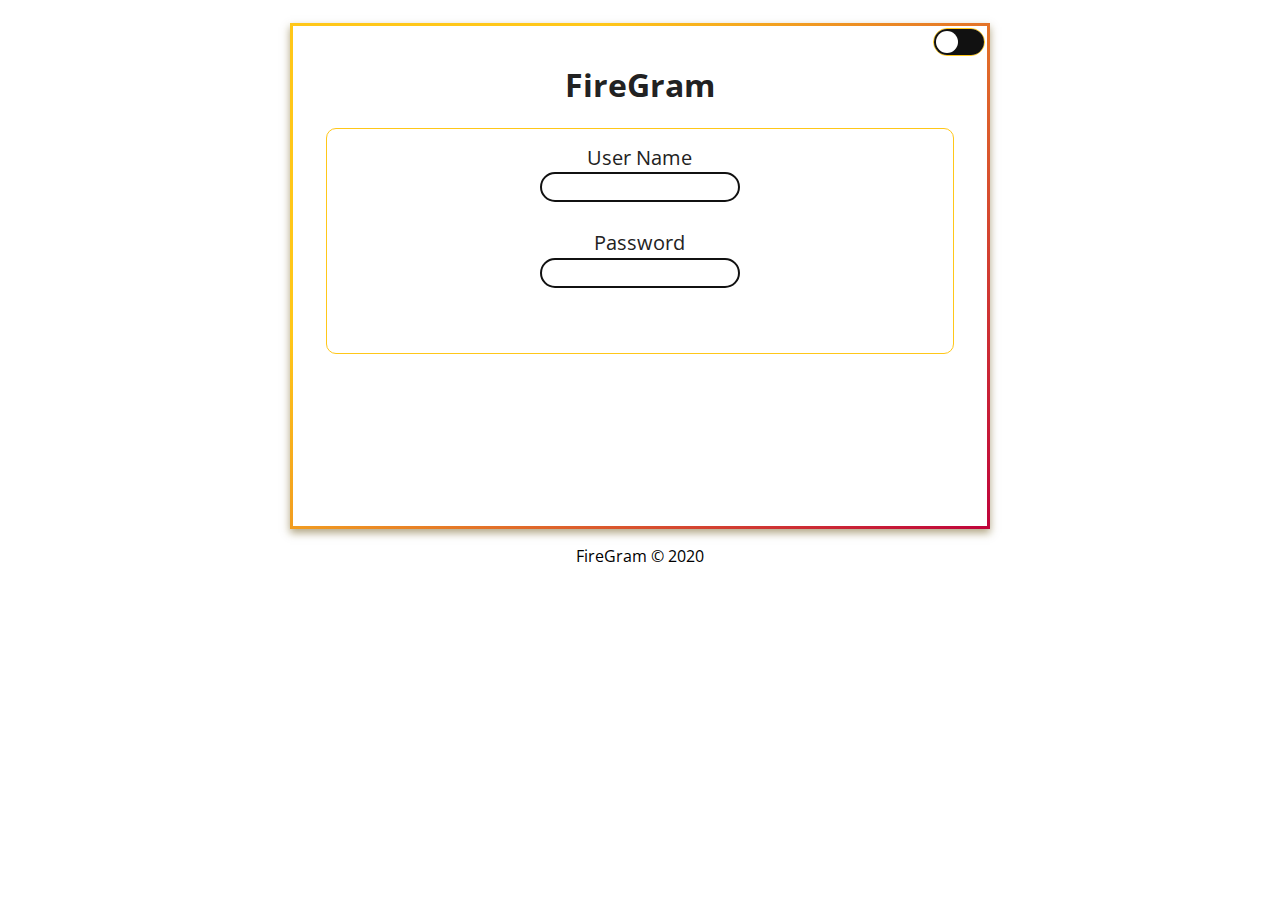
==== index.html @ 4b80f98f "first commit" ====
<!DOCTYPE html>
<html lang="en">
<head>
    <meta charset="UTF-8">
    <meta name="viewport" content="width=device-width, initial-scale=1.0">
    <meta name="theme-color" content="#bf033b">
     <!--Local css-->
   <link rel="stylesheet" type="text/css" href="./css/style.css"> 
   <link rel="stylesheet" type="text/css" href="./css/index.css"> 
   <link rel="stylesheet" type="text/css" href="./css/responsive.css"> 
   <!--font awesome icons-->
   <link rel="stylesheet" href="https://use.fontawesome.com/releases/v5.15.1/css/all.css" integrity="sha384-vp86vTRFVJgpjF9jiIGPEEqYqlDwgyBgEF109VFjmqGmIY/Y4HV4d3Gp2irVfcrp" crossorigin="anonymous">
  
    <title>FireGram</title>

    
</head>
<body>

    
    
    <!--login box-->
    <div class="module-border-wrap">
        <div class="module">

     <!--light and dark mode toggle-->
        <div id="checkbox-container">
         <input type="checkbox" class="checkbox" id="checkbox">
         <label for="checkbox" class="checkbox-label">
             <i class="fas fa-moon"></i>
             <i class="fas fa-sun"></i>
             <div class="ball"></div>
         </label>
        </div>

        <h1>FireGram <i class="fas fa-fire fa-gradient"></i></h1>
        <!--text input -->
        <div id="input-box"> 
        <label for="user-name"> User Name </label><br>
        <input type="text" id="user-name"></input>
        <br><br>
        <label for="user-pass"> Password </label><br>
        <input type="text" id="user-pass"></input>
        <p id="msg"></p>
        <i id="button2" class="fas fa-sign-in-alt fa-gradient" onclick="login();"></i>
        </div>
        </div>
    </div>



 

    
<p id="foot"><i class="fas fa-fire fa-gradient"></i> FireGram &copy; 2020 </p>

<script src="./main.js"></script>    

</body>
</html>
---- css/style.css ----
@import url('https://fonts.googleapis.com/css2?family=Open+Sans:wght@300&display=swap');
*{
    box-sizing: border-box;
}
:root{
    --gradient: linear-gradient(315deg, #bf033b 0%, #ffc719 74%);
    --yellow:  #ffc719;
    --red: #bf033b;
}
::-webkit-scrollbar {
    width: 0px;  /* Remove scrollbar space */
    background: transparent; /*  Optional: just make scrollbar invisible */
    
}
/* Optional: show position indicator in red 
::-webkit-scrollbar-thumb {
    background-color: var(--red);
    width: 10px;
    border-radius: 25px;
}*/

html{
    font-family: 'Open Sans', sans-serif;
    overflow: scroll;
    overflow-x: hidden;
}

body{
    position: relative;
    min-width: 350px;
    height: auto;
    /*background-color: rgb(250, 250, 250);*/ 
    align-items: center;
    overflow-x: hidden;
    transition: background 0.2s linear;
    justify-content: center;
    text-align: center;
}
body.dark{
    background-color: #222;
}
body.dark p {
    color: #fff;
}
.fa-gradient {
	background: -webkit-gradient(linear, left top, left bottom, from(var(--red)), to(var(--yellow)));
	-webkit-background-clip: text;
	-webkit-text-fill-color: transparent;
}

 /*light dark mode toogle*/
 #checkbox-container{
    width: 52px;
    border-radius: 15px;
    height: auto;
    border: 1px solid var(--yellow);
    position: absolute;
    right: 5px;
    top: 5px;
}

.checkbox{
    opacity: 0;
    position: absolute;
}
.checkbox-label{
    background-color: #111;   
    display: flex;
    border-radius: 50px;
    height: 26px;
    width: 50px;
    padding: 5px;
    align-items: center;
    justify-content: space-between;
    position: relative;
    
}  
.fa-moon{
    color: var(--yellow);
}
.fa-sun{
    color: var(--red);
}
.ball{  
  border-radius: 50%;
  position: absolute;
  top: 2px ;
  left: 2px;
  width: 22px;
  height: 22px;
  background-color: #fff;
  transition: transform 0.2s linear;
}
.checkbox:checked + .checkbox-label .ball{
    transform: translateX(24px);
}
---- css/index.css ----
/*login box*/
.module-border-wrap {
    max-width: 700px;
    margin: 30px auto;
    position: relative;
    text-align: center;
    padding: 4px;
    background-color: #bf033b;
    background-image: var(--gradient); 
    box-shadow:rgba(100, 78, 10, .5) 0px 4px 8px;
    background-size: 100%;
}
.module {
    background: white;
    color:#222 ;
    padding: 1rem;
}
body.dark .module{
    background-color: #222;
    color: #fff;
} 

textarea:focus, input:focus{
    outline: none;
}
#input-box{
    min-width: 300px;
    height: auto;
    min-height: 100px;
    margin: 15px auto;
    padding: 15px 10px;
    border-radius: 10px;
    border: 1px solid var(--yellow);
    text-align:center;
}

#user-pass{
    border: 2px solid #111;
    border-radius: 20px;
    height: 30px;
    width: 200px;
    text-align: center; 
}
#user-name{
    border: 2px solid #111;
    border-radius: 20px;
    height: 30px;
    width: 200px;
    text-align: center; 
}
body.dark #input-box{
    border: 1px solid var(--red);
}
#button2{
    display: block;
    margin: 5px auto;
    width: 25px;
    height: 25px;
    border-radius: 50%;
    text-align: center;
    
}
---- css/responsive.css ----
/*css media queries*/
@media screen and (min-width: 350px) and (max-width: 500px){
    body{
        background-color: #fff;
        width: auto;
        height: auto;
        overflow-y: hidden;
        text-align: center;
        justify-content: center;
        align-items: center;
    }

    .module-border-wrap {
        margin: 15px auto;
        width: auto;
        max-width: 480px;
        height: auto;
        min-height: 500px;
        padding: 1rem;
        position: relative;
        text-align: center;
        padding: 3px;
        background-color: #bf033b;
      background-image: var(--gradient); 
       box-shadow:rgba(100, 78, 10, .5) 0px 4px 8px;
       background-size: 100%;
    }
    .module {
        min-height: 500px;
        height: auto;
        background: white;
        color:#222 ;
        padding: 1rem;
    }
    #input-box{
        width: 95%;
        min-height: 450px;
        height: auto;
        min-height: 100px;
        margin: 15px auto;
        padding: 15px 10px;
        border-radius: 10px;
        border: 1px solid var(--yellow);
        text-align:center;
        font-size: 1.25em;
    }
}
@media screen and (min-width: 501px) and (max-width: 800px){
    body{
        height: auto;
        width: auto;
    }
    
    .module-border-wrap {
        margin: 15px auto;
        width: auto;
        max-width: 700px;
        height: auto;
        min-height: 500px;
        padding: 1rem;
        position: relative;
        text-align: center;
        padding: 3px;
        background-color: #bf033b;
      background-image: var(--gradient); 
       box-shadow:rgba(100, 78, 10, .5) 0px 4px 8px;
       background-size: 100%;
    }
    .module {
        min-height: 500px;
        height: auto;
        background: white;
        color:#222 ;
        padding: 1rem;
    }
    #input-box{
        width: 95%;
        min-height: 450px;
        height: auto;
        min-height: 100px;
        margin: 15px auto;
        padding: 15px 10px;
        border-radius: 10px;
        border: 1px solid var(--yellow);
        text-align:center;
        font-size: 1.25em;
    }
}
@media screen and (min-width: 801px){
    body{
        height: auto;
        width: auto;
    }
    
    .module-border-wrap {
        margin: 15px auto;
        width: auto;
        max-width: 700px;
        height: auto;
        min-height: 500px;
        padding: 1rem;
        position: relative;
        text-align: center;
        padding: 3px;
        background-color: #bf033b;
      background-image: var(--gradient); 
       box-shadow:rgba(100, 78, 10, .5) 0px 4px 8px;
       background-size: 100%;
    }
    .module {
        min-height: 500px;
        height: auto;
        background: white;
        color:#222 ;
        padding: 1rem;
    }
    #input-box{
        width: 95%;
        min-height: 450px;
        height: auto;
        min-height: 100px;
        margin: 15px auto;
        padding: 15px 10px;
        border-radius: 10px;
        border: 1px solid var(--yellow);
        text-align:center;
        font-size: 1.25em;
    }
}
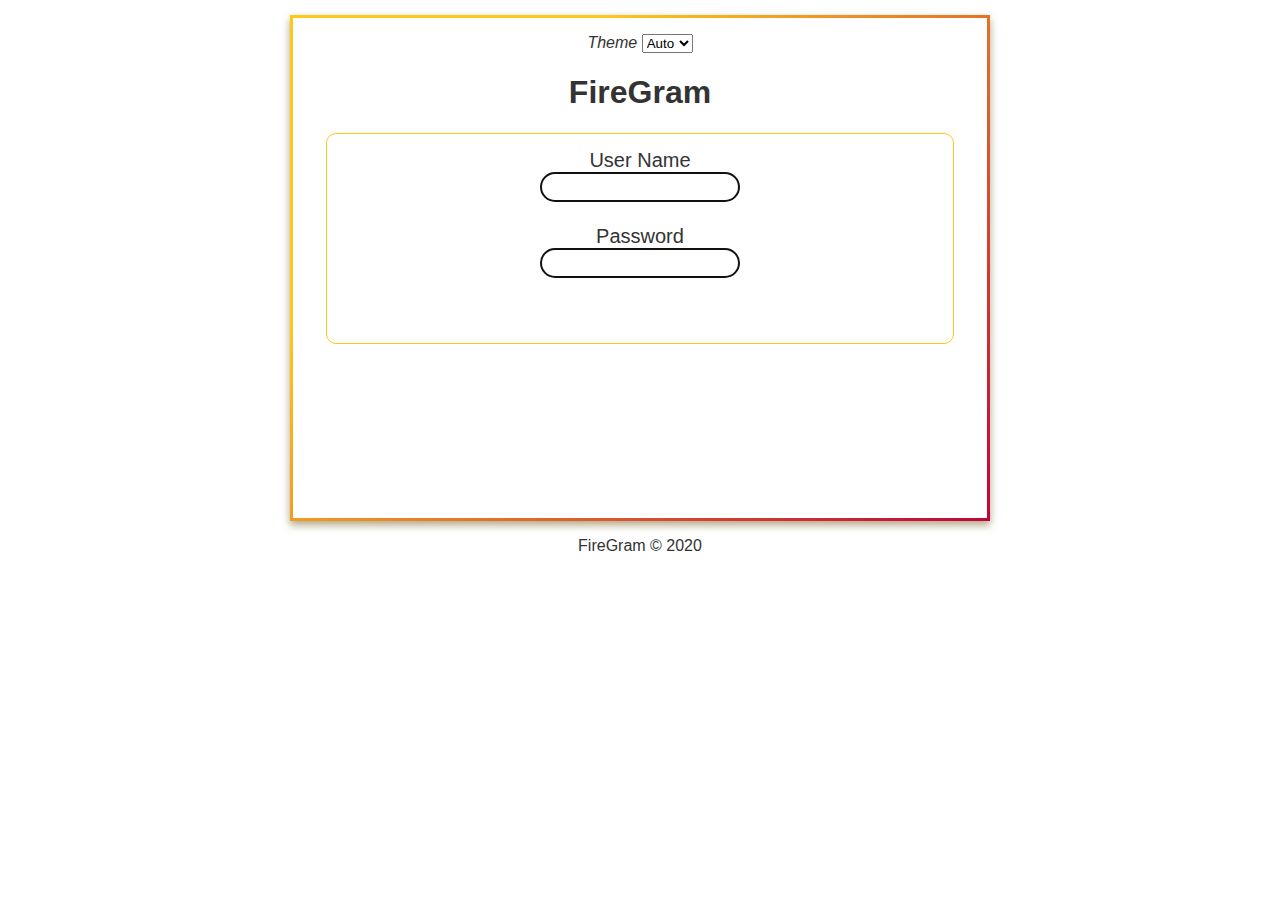
==== commit 845f4c81: "Light and dark mode code edit." ====
--- a/index.html
+++ b/index.html
@@ -3,7 +3,7 @@
 <head>
     <meta charset="UTF-8">
     <meta name="viewport" content="width=device-width, initial-scale=1.0">
-    <meta name="theme-color" content="#bf033b">
+    <meta name="theme-color" content="#ffc61a">
      <!--Local css-->
    <link rel="stylesheet" type="text/css" href="./css/style.css"> 
    <link rel="stylesheet" type="text/css" href="./css/index.css"> 
@@ -22,16 +22,14 @@
     <!--login box-->
     <div class="module-border-wrap">
         <div class="module">
-
-     <!--light and dark mode toggle-->
-        <div id="checkbox-container">
-         <input type="checkbox" class="checkbox" id="checkbox">
-         <label for="checkbox" class="checkbox-label">
-             <i class="fas fa-moon"></i>
-             <i class="fas fa-sun"></i>
-             <div class="ball"></div>
-         </label>
-        </div>
+           <div class="select">
+             <i class="fas fa-palette"> Theme</i>
+             <select class="select=input" id="sel-theme">
+                <option value="auto">Auto</option>
+                <option value="light">Light</option>
+                <option value="dark">Dark</option>
+             </select>
+            </div>
 
         <h1>FireGram <i class="fas fa-fire fa-gradient"></i></h1>
         <!--text input -->
@@ -47,13 +45,13 @@
         </div>
     </div>
 
-
+       
 
  
 
     
 <p id="foot"><i class="fas fa-fire fa-gradient"></i> FireGram &copy; 2020 </p>
-
+<script src="./light.js"></script>   
 <script src="./main.js"></script>    
 
 </body>
--- a/css/style.css
+++ b/css/style.css
@@ -1,31 +1,38 @@
 @import url('https://fonts.googleapis.com/css2?family=Open+Sans:wght@300&display=swap');
 *{
     box-sizing: border-box;
-}
-:root{
-    --gradient: linear-gradient(315deg, #bf033b 0%, #ffc719 74%);
-    --yellow:  #ffc719;
-    --red: #bf033b;
 }
 ::-webkit-scrollbar {
     width: 0px;  /* Remove scrollbar space */
     background: transparent; /*  Optional: just make scrollbar invisible */
     
 }
-/* Optional: show position indicator in red 
-::-webkit-scrollbar-thumb {
-    background-color: var(--red);
-    width: 10px;
-    border-radius: 25px;
-}*/
+:root {
+    --gradient: linear-gradient(315deg, #bf033b 0%, #ffc719 74%);
+    --yellow:  #ffc719;
+    --red: #bf033b;
+    --dark-background-color: #111111;
+    --dark-background-color-alt: #222222;
+    --dark-trim-color: #333333;
+    --dark-text-color: #eeeeee;
+}
 
-html{
+body {
     font-family: 'Open Sans', sans-serif;
     overflow: scroll;
     overflow-x: hidden;
-}
 
-body{
+    /* Light Theme */
+    --background-color: #ffffff;
+    --background-color-alt: #eeeeee;
+    --trim-color: #dddddd;
+    --text-color: #333333;    
+    --font-family: 'Quicksand', sans-serif;
+
+    color: var(--text-color);
+    font-family: var(--font-family);
+    background: var(--background-color);
+
     position: relative;
     min-width: 350px;
     height: auto;
@@ -36,63 +43,27 @@
     justify-content: center;
     text-align: center;
 }
-body.dark{
-    background-color: #222;
+
+body.theme-dark {
+    --background-color: var(--dark-background-color);
+    --background-color-alt: var(--dark-background-color-alt);
+    --trim-color: var(--dark-trim-color);
+    --text-color: var(--dark-text-color);
 }
-body.dark p {
-    color: #fff;
+
+@media (prefers-color-scheme: dark) {
+    body.theme-auto {
+        --background-color: var(--dark-background-color);
+        --background-color-alt: var(--dark-background-color-alt);
+        --trim-color: var(--dark-trim-color);
+        --text-color: var(--dark-text-color);
+    }
 }
+
 .fa-gradient {
 	background: -webkit-gradient(linear, left top, left bottom, from(var(--red)), to(var(--yellow)));
 	-webkit-background-clip: text;
 	-webkit-text-fill-color: transparent;
 }
 
- /*light dark mode toogle*/
- #checkbox-container{
-    width: 52px;
-    border-radius: 15px;
-    height: auto;
-    border: 1px solid var(--yellow);
-    position: absolute;
-    right: 5px;
-    top: 5px;
-}
 
-.checkbox{
-    opacity: 0;
-    position: absolute;
-}
-.checkbox-label{
-    background-color: #111;   
-    display: flex;
-    border-radius: 50px;
-    height: 26px;
-    width: 50px;
-    padding: 5px;
-    align-items: center;
-    justify-content: space-between;
-    position: relative;
-    
-}  
-.fa-moon{
-    color: var(--yellow);
-}
-.fa-sun{
-    color: var(--red);
-}
-.ball{  
-  border-radius: 50%;
-  position: absolute;
-  top: 2px ;
-  left: 2px;
-  width: 22px;
-  height: 22px;
-  background-color: #fff;
-  transition: transform 0.2s linear;
-}
-.checkbox:checked + .checkbox-label .ball{
-    transform: translateX(24px);
-}
-
-
--- a/css/index.css
+++ b/css/index.css
@@ -12,14 +12,10 @@
     background-size: 100%;
 }
 .module {
-    background: white;
-    color:#222 ;
+    background: var(--background-color);
+    color: var(--text-color);
     padding: 1rem;
 }
-body.dark .module{
-    background-color: #222;
-    color: #fff;
-} 
 
 textarea:focus, input:focus{
     outline: none;
@@ -49,9 +45,6 @@
     width: 200px;
     text-align: center; 
 }
-body.dark #input-box{
-    border: 1px solid var(--red);
-}
 #button2{
     display: block;
     margin: 5px auto;
--- a/css/responsive.css
+++ b/css/responsive.css
@@ -29,8 +29,7 @@
     .module {
         min-height: 500px;
         height: auto;
-        background: white;
-        color:#222 ;
+       
         padding: 1rem;
     }
     #input-box{
@@ -70,8 +69,7 @@
     .module {
         min-height: 500px;
         height: auto;
-        background: white;
-        color:#222 ;
+       
         padding: 1rem;
     }
     #input-box{
@@ -111,8 +109,6 @@
     .module {
         min-height: 500px;
         height: auto;
-        background: white;
-        color:#222 ;
         padding: 1rem;
     }
     #input-box{
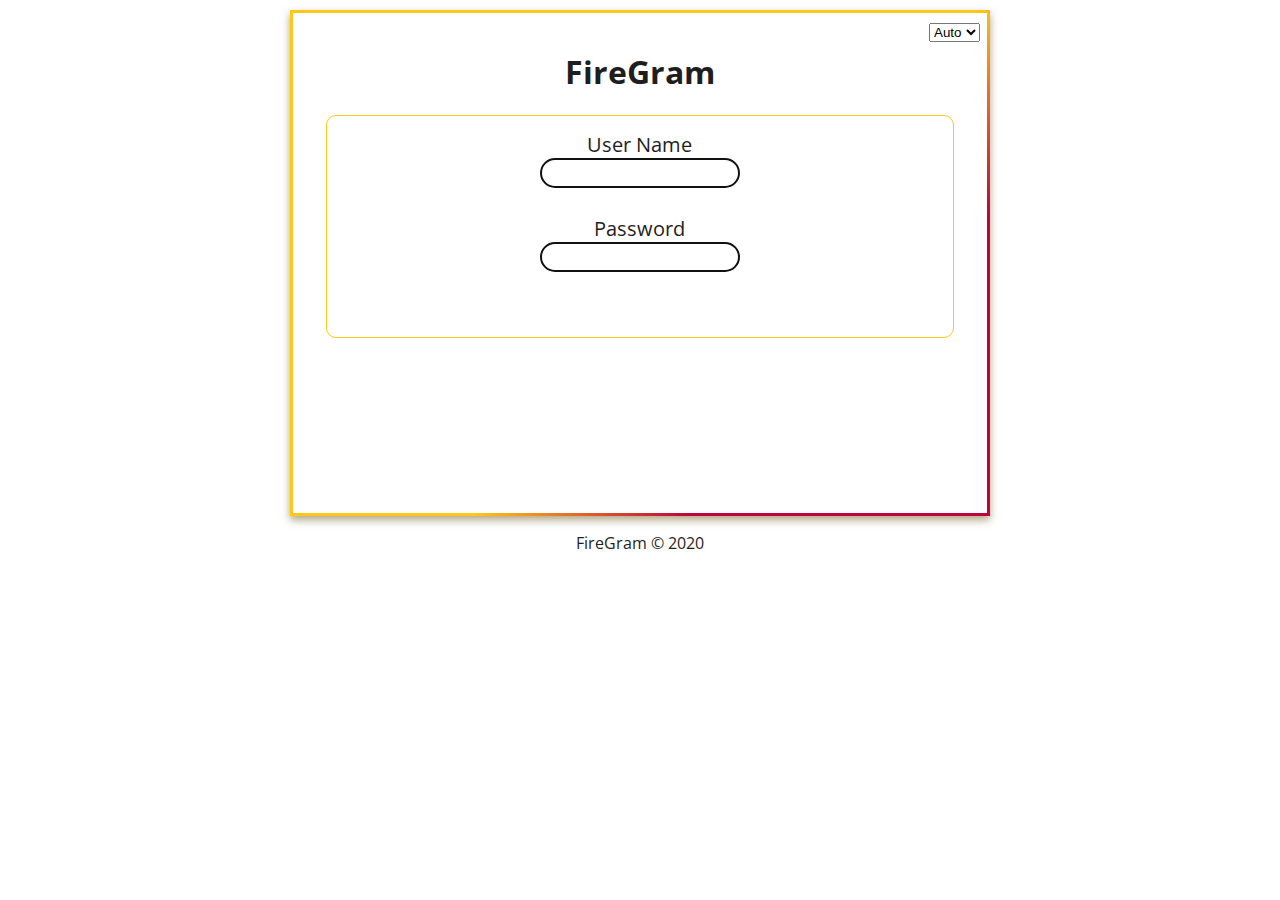
==== commit de541876: "Home page implemented version: 1.0.0" ====
--- a/index.html
+++ b/index.html
@@ -10,20 +10,15 @@
    <link rel="stylesheet" type="text/css" href="./css/responsive.css"> 
    <!--font awesome icons-->
    <link rel="stylesheet" href="https://use.fontawesome.com/releases/v5.15.1/css/all.css" integrity="sha384-vp86vTRFVJgpjF9jiIGPEEqYqlDwgyBgEF109VFjmqGmIY/Y4HV4d3Gp2irVfcrp" crossorigin="anonymous">
-  
     <title>FireGram</title>
-
-    
 </head>
 <body>
 
-    
-    
     <!--login box-->
     <div class="module-border-wrap">
         <div class="module">
            <div class="select">
-             <i class="fas fa-palette"> Theme</i>
+             <i class="fas fa-palette fa-gradient"></i>
              <select class="select=input" id="sel-theme">
                 <option value="auto">Auto</option>
                 <option value="light">Light</option>
@@ -51,8 +46,8 @@
 
     
 <p id="foot"><i class="fas fa-fire fa-gradient"></i> FireGram &copy; 2020 </p>
-<script src="./light.js"></script>   
-<script src="./main.js"></script>    
+<script src="./light.js" defer></script>   
+<script src="./main.js" defer></script>    
 
 </body>
 </html>
--- a/css/style.css
+++ b/css/style.css
@@ -5,38 +5,34 @@
 ::-webkit-scrollbar {
     width: 0px;  /* Remove scrollbar space */
     background: transparent; /*  Optional: just make scrollbar invisible */
-    
 }
 :root {
-    --gradient: linear-gradient(315deg, #bf033b 0%, #ffc719 74%);
+  /*  --gradient: linear-gradient(315deg, #bf033b 0%, #ffc719 74%);*/
+    --gradient: linear-gradient(315deg, #bf033b 25%, #ffc719 43%);
     --yellow:  #ffc719;
     --red: #bf033b;
+    --font-family: 'Open Sans', sans-serif;
+     /* Light Theme */
+    --background-color: #ffffff;
+    --background-color-alt: #eeeeee;
+    --trim-color: #dddddd;
+    --text-color: #1f1e1e;  
+
     --dark-background-color: #111111;
     --dark-background-color-alt: #222222;
     --dark-trim-color: #333333;
     --dark-text-color: #eeeeee;
 }
-
 body {
-    font-family: 'Open Sans', sans-serif;
     overflow: scroll;
     overflow-x: hidden;
-
-    /* Light Theme */
-    --background-color: #ffffff;
-    --background-color-alt: #eeeeee;
-    --trim-color: #dddddd;
-    --text-color: #333333;    
-    --font-family: 'Quicksand', sans-serif;
-
+    scroll-behavior: smooth;
+    position: relative;
+    min-width: 350px;
+    height: auto;
     color: var(--text-color);
     font-family: var(--font-family);
     background: var(--background-color);
-
-    position: relative;
-    min-width: 350px;
-    height: auto;
-    /*background-color: rgb(250, 250, 250);*/ 
     align-items: center;
     overflow-x: hidden;
     transition: background 0.2s linear;
@@ -51,6 +47,12 @@
     --text-color: var(--dark-text-color);
 }
 
+.fa-gradient {
+	background: -webkit-gradient(linear, left top, left bottom, from(var(--red)), to(var(--yellow)));
+	-webkit-background-clip: text;
+	-webkit-text-fill-color: transparent;
+}
+
 @media (prefers-color-scheme: dark) {
     body.theme-auto {
         --background-color: var(--dark-background-color);
@@ -59,11 +61,3 @@
         --text-color: var(--dark-text-color);
     }
 }
-
-.fa-gradient {
-	background: -webkit-gradient(linear, left top, left bottom, from(var(--red)), to(var(--yellow)));
-	-webkit-background-clip: text;
-	-webkit-text-fill-color: transparent;
-}
-
-
--- a/css/index.css
+++ b/css/index.css
@@ -1,3 +1,8 @@
+.select{
+position: absolute;
+right: 10px;
+top: 10px;
+}
 
 /*login box*/
 .module-border-wrap {
@@ -8,7 +13,7 @@
     padding: 4px;
     background-color: #bf033b;
     background-image: var(--gradient); 
-    box-shadow:rgba(100, 78, 10, .5) 0px 4px 8px;
+    box-shadow:rgba(100, 78, 10, .45) 2px 4px 8px;
     background-size: 100%;
 }
 .module {
@@ -29,6 +34,10 @@
     border-radius: 10px;
     border: 1px solid var(--yellow);
     text-align:center;
+}
+input[type="text"]
+{
+    font-size:20px;
 }
 
 #user-pass{
@@ -53,4 +62,7 @@
     border-radius: 50%;
     text-align: center;
     
+}
+#foot{
+    color: var(--text-color);
 }--- a/css/responsive.css
+++ b/css/responsive.css
@@ -2,17 +2,19 @@
 /*css media queries*/
 @media screen and (min-width: 350px) and (max-width: 500px){
     body{
-        background-color: #fff;
+        
+        overflow: scroll;
+        overflow-x: hidden;
         width: auto;
         height: auto;
-        overflow-y: hidden;
+        
         text-align: center;
         justify-content: center;
         align-items: center;
     }
 
     .module-border-wrap {
-        margin: 15px auto;
+        margin: 10px auto;
         width: auto;
         max-width: 480px;
         height: auto;
@@ -52,7 +54,7 @@
     }
     
     .module-border-wrap {
-        margin: 15px auto;
+        margin: 10px auto;
         width: auto;
         max-width: 700px;
         height: auto;
@@ -92,7 +94,7 @@
     }
     
     .module-border-wrap {
-        margin: 15px auto;
+        margin: 10px auto;
         width: auto;
         max-width: 700px;
         height: auto;
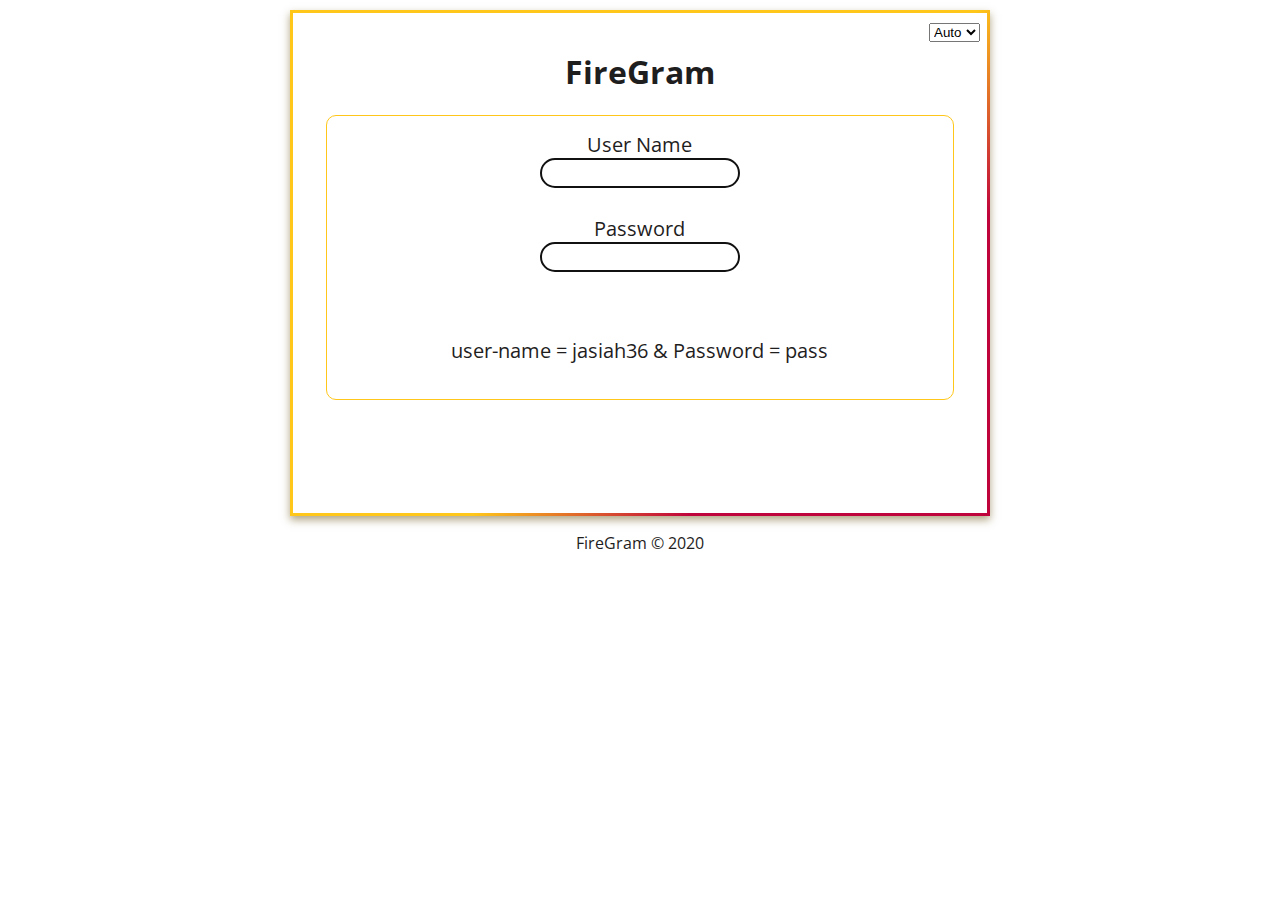
==== commit 99a0ced6: "Home page implemented version: 1.0.1" ====
--- a/index.html
+++ b/index.html
@@ -36,6 +36,7 @@
         <input type="text" id="user-pass"></input>
         <p id="msg"></p>
         <i id="button2" class="fas fa-sign-in-alt fa-gradient" onclick="login();"></i>
+        <p>user-name = jasiah36 & Password = pass </p>
         </div>
         </div>
     </div>
@@ -46,8 +47,8 @@
 
     
 <p id="foot"><i class="fas fa-fire fa-gradient"></i> FireGram &copy; 2020 </p>
-<script src="./light.js" defer></script>   
-<script src="./main.js" defer></script>    
+<script src="./js/light.js" defer></script>
+<script src="./js/main.js" defer></script> 
 
 </body>
 </html>
